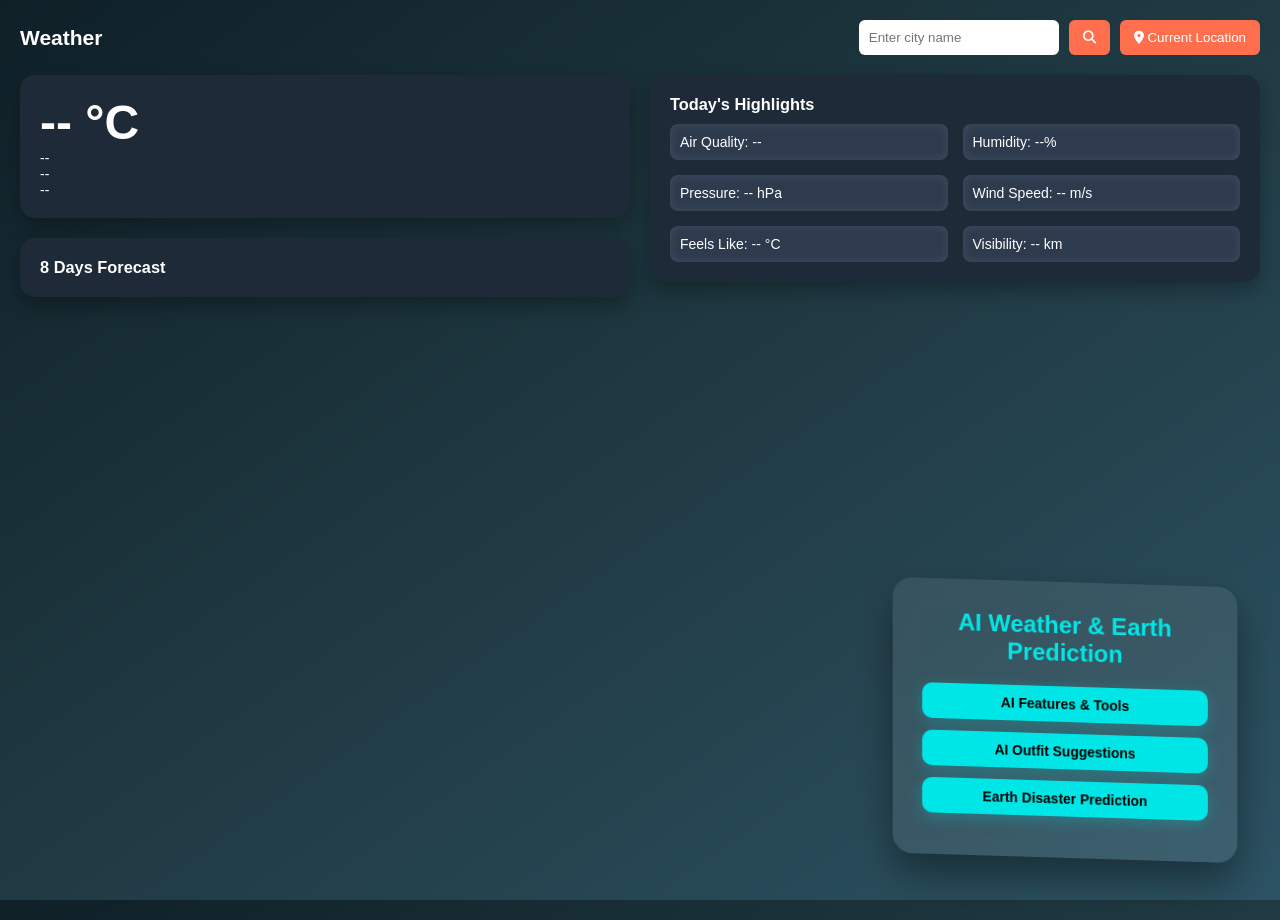
==== index.html @ d0922cd2 "Add files via upload work are done" ====
<!DOCTYPE html>
<html lang="en">
<head>
  <meta charset="UTF-8" />
  <meta name="viewport" content="width=device-width, initial-scale=1.0" />
  <title>Weather App</title>
  <link rel="stylesheet" href="https://cdnjs.cloudflare.com/ajax/libs/font-awesome/6.4.0/css/all.min.css">
  <script defer src="script.js"></script>
  <link rel="stylesheet" href="style.css">
</head>
<body>
  <div class="container">
    <header>
      <h2>Weather</h2>
      <div class="search-box">
        <input type="text" id="cityInput" placeholder="Enter city name" />
        <button id="searchBtn"><i class="fas fa-search"></i></button>
        <button id="locateBtn"><i class="fas fa-location-dot"></i> Current Location</button>
      </div>
    </header>

    <main>
      <div class="left-panel">
        <div class="now-card">
          <p class="temp">-- °C</p>
          <p class="condition">--</p>
          <p class="date">--</p>
          <p class="location">--</p>
        </div>

        <div class="forecast-card">
          <h3>8 Days Forecast</h3>
          <div class="forecast-list" id="forecastList"></div>
        </div>
      </div>

      <div class="right-panel">
        <section class="highlights">
          <h3>Today's Highlights</h3>
          <div class="highlight-grid">
            <div class="highlight-box">Air Quality: <span id="aqi">--</span></div>
            <div class="highlight-box">Humidity: <span id="humidity">--%</span></div>
            <div class="highlight-box">Pressure: <span id="pressure">-- hPa</span></div>
            <div class="highlight-box">Wind Speed: <span id="wind">-- m/s</span></div>
            <div class="highlight-box">Feels Like: <span id="feelsLike">-- °C</span></div>
            <div class="highlight-box">Visibility: <span id="visibility">-- km</span></div>
          </div>
        </section>
      </div>
    </main>
  </div>
  <div class="ai-box">
    <h2>AI Weather & Earth Prediction</h2>
    <a href="./project2/index1.html" target="_blank">AI Features & Tools </a>
    <a href="./project2/index.html" target="_blank"> AI Outfit Suggestions</a>
    <a href="./project2/earth.html" target="_blank">Earth Disaster Prediction</a>
  </div>
  
  
  <script src="script.js">
   
  </script>
</body>
</html>
---- style.css ----
* {
      margin: 0;
      padding: 0;
      box-sizing: border-box;
    }

    html, body {
      height: 100%;
    }

    body {
      font-family: 'Segoe UI', sans-serif;
      background: linear-gradient(135deg, #0f2027, #203a43, #2c5364);
      color: white;
      padding: 20px;
      font-size: 14px;
      overflow-x: hidden;
    }

    .container {
      max-width: 1400px;
      margin: auto;
      min-height: 100vh;
      display: flex;
      flex-direction: column;
      animation: fadeIn 1s ease-in-out;
    }

    @keyframes fadeIn {
      from { opacity: 0; transform: translateY(20px); }
      to { opacity: 1; transform: translateY(0); }
    }

    header {
      display: flex;
      justify-content: space-between;
      align-items: center;
      margin-bottom: 20px;
    }

    .search-box {
      display: flex;
      gap: 10px;
    }

    input {
      padding: 10px;
      border-radius: 6px;
      border: none;
      width: 200px;
      background-color: #fff;
      color: #000;
    }

    button {
      padding: 10px 14px;
      border: none;
      border-radius: 6px;
      background-color: #ff6f4e;
      color: white;
      cursor: pointer;
      transition: transform 0.3s;
    }

    button:hover {
      transform: scale(1.05);
    }

    main {
      display: flex;
      flex-grow: 1;
      gap: 20px;
      flex-wrap: wrap;
    }

    .left-panel, .right-panel {
      flex: 1;
      display: flex;
      flex-direction: column;
    }

    .now-card, .forecast-card, .highlights {
      background: #1e2a38;
      padding: 20px;
      border-radius: 15px;
      margin-bottom: 20px;
      box-shadow: 0 8px 20px rgba(0,0,0,0.3);
      transform-style: preserve-3d;
      perspective: 1000px;
      transition: transform 0.6s;
    }

    .now-card:hover, .forecast-card:hover, .highlight-box:hover {
      transform: rotateY(10deg);
    }

    .temp {
      font-size: 48px;
      font-weight: bold;
    }

    .forecast-list {
      display: flex;
      flex-wrap: wrap;
      gap: 10px;
    }

    .forecast-item {
      background-color: #2c3e50;
      padding: 10px;
      border-radius: 8px;
      width: 120px;
      text-align: center;
      color: white;
      box-shadow: 0 4px 8px rgba(0,0,0,0.2);
      transition: transform 0.3s;
    }

    .forecast-item:hover {
      transform: translateY(-5px);
    }

    .forecast-item img {
      width: 50px;
      height: 50px;
      filter: drop-shadow(0 0 10px rgba(255,255,255,0.2));
    }

    .highlight-grid {
      display: grid;
      grid-template-columns: repeat(auto-fit, minmax(200px, 1fr));
      gap: 15px;
      margin-top: 10px;
    }

    .highlight-box {
      background-color: #2e3b4e;
      padding: 10px;
      border-radius: 8px;
      box-shadow: inset 0 0 10px rgba(255,255,255,0.1);
      transition: background 0.3s;
    }

    .highlight-box:hover {
      background-color: #3c4d63;
    }

    @media (max-width: 768px) {
      main {
        flex-direction: column;
      }
      input {
        width: 100px;
      }
    }

    body {
      margin: 0;
      height: 100vh;
      display: flexbox;
      justify-content: center;
      align-items: center;
      background: linear-gradient(145deg, #0f2027, #203a43, #2c5364);
      font-family: 'Segoe UI', sans-serif;
      color: #fff;
    }

    .card {
      background: rgba(255, 255, 255, 0.1);
      backdrop-filter: blur(10px);
      box-shadow: 0 20px 40px rgba(0,0,0,0.5);
      border-radius: 20px;
      padding: 40px;
      width: 350px;
      text-align: center;
      transform: rotateX(10deg) rotateY(10deg);
      transition: transform 0.4s ease;
    }

    .card:hover {
      transform: rotateX(0deg) rotateY(0deg);
      box-shadow: 0 25px 50px rgba(0, 255, 255, 0.3);
    }

    .card h1 {
      font-size: 28px;
      margin-bottom: 20px;
      color: #00e6e6;
    }

    .card p {
      font-size: 16px;
      margin-bottom: 30px;
      color: #e0f7fa;
    }

    .link-btn {
      display: block;
      margin: 10px 0;
      padding: 12px 20px;
      background: #00e6e6;
      color: #000;
      text-decoration: none;
      font-weight: bold;
      border-radius: 10px;
      box-shadow: 0 5px 15px rgba(0, 230, 230, 0.3);
      transition: background 0.3s ease, transform 0.2s ease;
    }

    .link-btn:hover {
      background: #00cccc;
      transform: translateY(-2px);
    }

    .ai-box {
      position: fixed;
      bottom: 40px;
      right: 40px;
      transform: rotateX(10deg) rotateY(10deg);
      width: 350px;
      background: rgba(255, 255, 255, 0.08);
      border-radius: 20px;
      box-shadow: 0 20px 40px rgba(0, 0, 0, 0.4);
      backdrop-filter: blur(12px);
      padding: 30px;
      text-align: center;
      color: #fff;
      z-index: 999;
      transition: transform 0.4s ease, box-shadow 0.3s ease;
      animation: slideUpRight 1.2s ease forwards;
    }
    
    .ai-box:hover {
      transform: rotateX(0deg) rotateY(0deg);
      box-shadow: 0 25px 50px rgba(0, 255, 255, 0.3);
    }
    
    .ai-box h2 {
      font-size: 24px;
      margin-bottom: 20px;
      color: #00e6e6;
    }
    
    .ai-box a {
      display: block;
      margin: 12px 0;
      padding: 10px 20px;
      background: #00e6e6;
      color: #000;
      font-weight: bold;
      text-decoration: none;
      border-radius: 10px;
      box-shadow: 0 4px 15px rgba(0, 230, 230, 0.25);
      transition: background 0.3s ease, transform 0.2s ease;
    }
    
    .ai-box a:hover {
      background: #00cccc;
      transform: translateY(-2px);
    }
    
    @keyframes slideUpRight {
      0% {
        opacity: 0;
        transform: translateY(50px) scale(0.95);
      }
      100% {
        opacity: 1;
        transform: rotateX(10deg) rotateY(10deg);
      }
    }
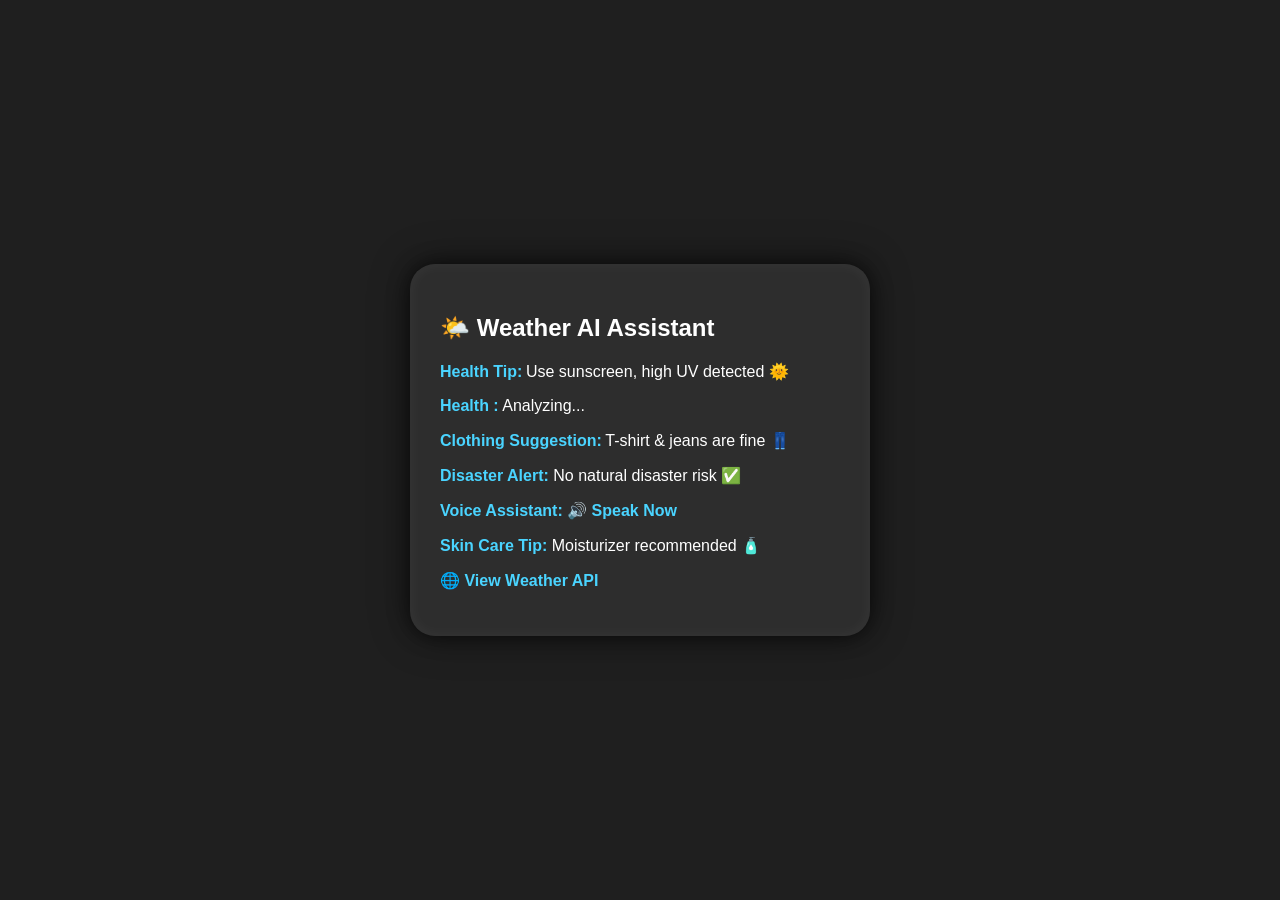
==== commit 0af7c9c9: "Add files via upload" ====
--- a/index.html
+++ b/index.html
@@ -2,63 +2,22 @@
 <html lang="en">
 <head>
   <meta charset="UTF-8" />
-  <meta name="viewport" content="width=device-width, initial-scale=1.0" />
-  <title>Weather App</title>
-  <link rel="stylesheet" href="https://cdnjs.cloudflare.com/ajax/libs/font-awesome/6.4.0/css/all.min.css">
-  <script defer src="script.js"></script>
-  <link rel="stylesheet" href="style.css">
+  <meta name="viewport" content="width=device-width, initial-scale=1.0"/>
+  <title>Weather AI Tools</title>
+  <link rel="stylesheet" href="style.css"/>
 </head>
 <body>
-  <div class="container">
-    <header>
-      <h2>Weather</h2>
-      <div class="search-box">
-        <input type="text" id="cityInput" placeholder="Enter city name" />
-        <button id="searchBtn"><i class="fas fa-search"></i></button>
-        <button id="locateBtn"><i class="fas fa-location-dot"></i> Current Location</button>
-      </div>
-    </header>
+  <div class="glass-card">
+    <h2>🌤️ Weather AI Assistant</h2>
+    <p><strong><a href="index1.html" target="_blank">Health Tip:</a></strong> <span id="health">Analyzing...</span></p>
+    <p><strong><a href="work.html" target="_blank">Health :</a></strong> <span id="health">Analyzing...</span></p>
+    <p><strong><a href="index1.html" target="_blank">Clothing Suggestion:</a></strong> <span id="clothing">Analyzing...</span></p>
+    <p><strong><a href="index1.html" target="_blank">Disaster Alert:</a></strong> <span id="disaster">Monitoring...</span></p>
+    <p><strong><a href="index.html" target="_blank">Voice Assistant:</a></strong> <a href="#" onclick="speakWeather()">🔊 Speak Now</a></p>
+    <p><strong><a href="index1.html" target="_blank">Skin Care Tip:</a></strong> <span id="skin">Loading...</span></p>
+    <p style="margin-top: 15px;"><a href="https://openweathermap.org/" target="_blank">🌐 View Weather API</a></p>
+  </div>
 
-    <main>
-      <div class="left-panel">
-        <div class="now-card">
-          <p class="temp">-- °C</p>
-          <p class="condition">--</p>
-          <p class="date">--</p>
-          <p class="location">--</p>
-        </div>
-
-        <div class="forecast-card">
-          <h3>8 Days Forecast</h3>
-          <div class="forecast-list" id="forecastList"></div>
-        </div>
-      </div>
-
-      <div class="right-panel">
-        <section class="highlights">
-          <h3>Today's Highlights</h3>
-          <div class="highlight-grid">
-            <div class="highlight-box">Air Quality: <span id="aqi">--</span></div>
-            <div class="highlight-box">Humidity: <span id="humidity">--%</span></div>
-            <div class="highlight-box">Pressure: <span id="pressure">-- hPa</span></div>
-            <div class="highlight-box">Wind Speed: <span id="wind">-- m/s</span></div>
-            <div class="highlight-box">Feels Like: <span id="feelsLike">-- °C</span></div>
-            <div class="highlight-box">Visibility: <span id="visibility">-- km</span></div>
-          </div>
-        </section>
-      </div>
-    </main>
-  </div>
-  <div class="ai-box">
-    <h2>AI Weather & Earth Prediction</h2>
-    <a href="./project2/index1.html" target="_blank">AI Features & Tools </a>
-    <a href="./project2/index.html" target="_blank"> AI Outfit Suggestions</a>
-    <a href="./project2/earth.html" target="_blank">Earth Disaster Prediction</a>
-  </div>
-  
-  
-  <script src="script.js">
-   
-  </script>
+  <script src="script.js"></script>
 </body>
-</html>+</html>
--- a/style.css
+++ b/style.css
@@ -1,272 +1,42 @@
-* {
-      margin: 0;
-      padding: 0;
-      box-sizing: border-box;
-    }
-
-    html, body {
-      height: 100%;
-    }
-
-    body {
-      font-family: 'Segoe UI', sans-serif;
-      background: linear-gradient(135deg, #0f2027, #203a43, #2c5364);
-      color: white;
-      padding: 20px;
-      font-size: 14px;
-      overflow-x: hidden;
-    }
-
-    .container {
-      max-width: 1400px;
-      margin: auto;
-      min-height: 100vh;
-      display: flex;
-      flex-direction: column;
-      animation: fadeIn 1s ease-in-out;
-    }
-
-    @keyframes fadeIn {
-      from { opacity: 0; transform: translateY(20px); }
-      to { opacity: 1; transform: translateY(0); }
-    }
-
-    header {
-      display: flex;
-      justify-content: space-between;
-      align-items: center;
-      margin-bottom: 20px;
-    }
-
-    .search-box {
-      display: flex;
-      gap: 10px;
-    }
-
-    input {
-      padding: 10px;
-      border-radius: 6px;
-      border: none;
-      width: 200px;
-      background-color: #fff;
-      color: #000;
-    }
-
-    button {
-      padding: 10px 14px;
-      border: none;
-      border-radius: 6px;
-      background-color: #ff6f4e;
-      color: white;
-      cursor: pointer;
-      transition: transform 0.3s;
-    }
-
-    button:hover {
-      transform: scale(1.05);
-    }
-
-    main {
-      display: flex;
-      flex-grow: 1;
-      gap: 20px;
-      flex-wrap: wrap;
-    }
-
-    .left-panel, .right-panel {
-      flex: 1;
-      display: flex;
-      flex-direction: column;
-    }
-
-    .now-card, .forecast-card, .highlights {
-      background: #1e2a38;
-      padding: 20px;
-      border-radius: 15px;
-      margin-bottom: 20px;
-      box-shadow: 0 8px 20px rgba(0,0,0,0.3);
-      transform-style: preserve-3d;
-      perspective: 1000px;
-      transition: transform 0.6s;
-    }
-
-    .now-card:hover, .forecast-card:hover, .highlight-box:hover {
-      transform: rotateY(10deg);
-    }
-
-    .temp {
-      font-size: 48px;
-      font-weight: bold;
-    }
-
-    .forecast-list {
-      display: flex;
-      flex-wrap: wrap;
-      gap: 10px;
-    }
-
-    .forecast-item {
-      background-color: #2c3e50;
-      padding: 10px;
-      border-radius: 8px;
-      width: 120px;
-      text-align: center;
-      color: white;
-      box-shadow: 0 4px 8px rgba(0,0,0,0.2);
-      transition: transform 0.3s;
-    }
-
-    .forecast-item:hover {
-      transform: translateY(-5px);
-    }
-
-    .forecast-item img {
-      width: 50px;
-      height: 50px;
-      filter: drop-shadow(0 0 10px rgba(255,255,255,0.2));
-    }
-
-    .highlight-grid {
-      display: grid;
-      grid-template-columns: repeat(auto-fit, minmax(200px, 1fr));
-      gap: 15px;
-      margin-top: 10px;
-    }
-
-    .highlight-box {
-      background-color: #2e3b4e;
-      padding: 10px;
-      border-radius: 8px;
-      box-shadow: inset 0 0 10px rgba(255,255,255,0.1);
-      transition: background 0.3s;
-    }
-
-    .highlight-box:hover {
-      background-color: #3c4d63;
-    }
-
-    @media (max-width: 768px) {
-      main {
-        flex-direction: column;
-      }
-      input {
-        width: 100px;
-      }
-    }
-
-    body {
-      margin: 0;
-      height: 100vh;
-      display: flexbox;
-      justify-content: center;
-      align-items: center;
-      background: linear-gradient(145deg, #0f2027, #203a43, #2c5364);
-      font-family: 'Segoe UI', sans-serif;
-      color: #fff;
-    }
-
-    .card {
-      background: rgba(255, 255, 255, 0.1);
-      backdrop-filter: blur(10px);
-      box-shadow: 0 20px 40px rgba(0,0,0,0.5);
-      border-radius: 20px;
-      padding: 40px;
-      width: 350px;
-      text-align: center;
-      transform: rotateX(10deg) rotateY(10deg);
-      transition: transform 0.4s ease;
-    }
-
-    .card:hover {
-      transform: rotateX(0deg) rotateY(0deg);
-      box-shadow: 0 25px 50px rgba(0, 255, 255, 0.3);
-    }
-
-    .card h1 {
-      font-size: 28px;
-      margin-bottom: 20px;
-      color: #00e6e6;
-    }
-
-    .card p {
-      font-size: 16px;
-      margin-bottom: 30px;
-      color: #e0f7fa;
-    }
-
-    .link-btn {
-      display: block;
-      margin: 10px 0;
-      padding: 12px 20px;
-      background: #00e6e6;
-      color: #000;
-      text-decoration: none;
-      font-weight: bold;
-      border-radius: 10px;
-      box-shadow: 0 5px 15px rgba(0, 230, 230, 0.3);
-      transition: background 0.3s ease, transform 0.2s ease;
-    }
-
-    .link-btn:hover {
-      background: #00cccc;
-      transform: translateY(-2px);
-    }
-
-    .ai-box {
-      position: fixed;
-      bottom: 40px;
-      right: 40px;
-      transform: rotateX(10deg) rotateY(10deg);
-      width: 350px;
-      background: rgba(255, 255, 255, 0.08);
-      border-radius: 20px;
-      box-shadow: 0 20px 40px rgba(0, 0, 0, 0.4);
-      backdrop-filter: blur(12px);
-      padding: 30px;
-      text-align: center;
-      color: #fff;
-      z-index: 999;
-      transition: transform 0.4s ease, box-shadow 0.3s ease;
-      animation: slideUpRight 1.2s ease forwards;
-    }
-    
-    .ai-box:hover {
-      transform: rotateX(0deg) rotateY(0deg);
-      box-shadow: 0 25px 50px rgba(0, 255, 255, 0.3);
-    }
-    
-    .ai-box h2 {
-      font-size: 24px;
-      margin-bottom: 20px;
-      color: #00e6e6;
-    }
-    
-    .ai-box a {
-      display: block;
-      margin: 12px 0;
-      padding: 10px 20px;
-      background: #00e6e6;
-      color: #000;
-      font-weight: bold;
-      text-decoration: none;
-      border-radius: 10px;
-      box-shadow: 0 4px 15px rgba(0, 230, 230, 0.25);
-      transition: background 0.3s ease, transform 0.2s ease;
-    }
-    
-    .ai-box a:hover {
-      background: #00cccc;
-      transform: translateY(-2px);
-    }
-    
-    @keyframes slideUpRight {
-      0% {
-        opacity: 0;
-        transform: translateY(50px) scale(0.95);
-      }
-      100% {
-        opacity: 1;
-        transform: rotateX(10deg) rotateY(10deg);
-      }
-    }
-    +body {
+    background: #1f1f1f;
+    display: flex;
+    justify-content: center;
+    align-items: center;
+    height: 100vh;
+    font-family: 'Segoe UI', sans-serif;
+    margin: 0;
+    color: #fff;
+  }
+  
+  .glass-card {
+    background: #2d2d2d;
+    padding: 30px;
+    border-radius: 25px;
+    width: 400px;
+    box-shadow:
+      inset 0 0 15px rgba(255, 255, 255, 0.05),
+      0 0 20px rgba(0, 0, 0, 0.6),
+      0 0 40px rgba(0, 0, 0, 0.4);
+    transition: transform 0.3s ease;
+  }
+  
+  .glass-card:hover {
+    transform: translateY(-5px) scale(1.02);
+    box-shadow:
+      inset 0 0 15px rgba(255, 255, 255, 0.05),
+      0 0 25px rgba(0, 150, 255, 0.7),
+      0 0 50px rgba(0, 150, 255, 0.5);
+  }
+  
+  a {
+    color: #4ad4ff;
+    text-decoration: none;
+    font-weight: bold;
+  }
+  
+  a:hover {
+    text-decoration: none;
+    color: white;
+  }
+  
